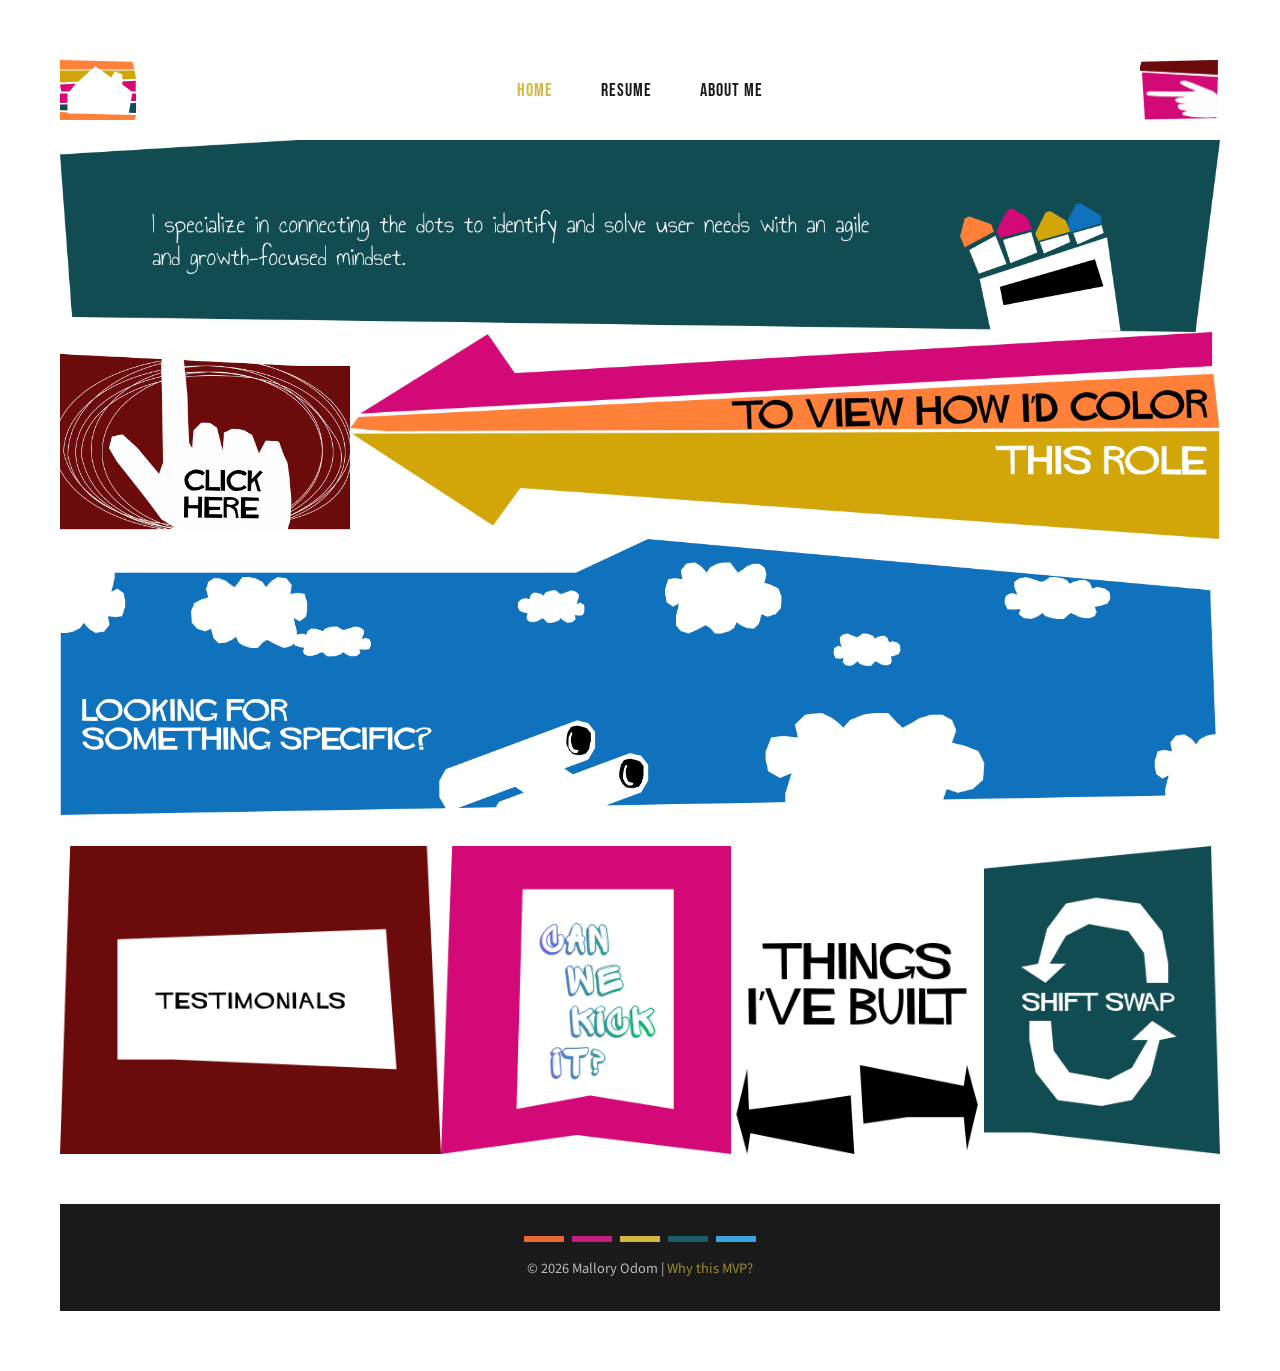
==== index.html @ 210aa7a8 "Initial commit" ====
<!DOCTYPE html>
<html lang="en">
<head>
    <meta charset="UTF-8">
    <meta name="viewport" content="width=device-width, initial-scale=1.0">
    <title>Mallory Odom | Product Manager</title>
    
    <!-- Fonts -->
    <link href="https://fonts.googleapis.com/css2?family=Bebas+Neue&family=Source+Sans+Pro:wght@400;600;700&display=swap" rel="stylesheet">
    
    <!-- Styles -->
    <link rel="stylesheet" href="styles.css">
</head>
<body>

    <!-- ROW 1: Home + Nav + Back -->
    <div class="row-1">
<a href="index.html" class="img-block no-hover clickable">
    <img src="images/row1-home.png" class="default" alt="Home">
</a>
<nav>
    <ul class="nav-links">
        <li><a href="index.html" class="active">HOME</a></li>
        <li><a href="pages/resume.html">RESUME</a></li>
        <li><a href="pages/aboutme.html">ABOUT ME</a></li>
    </ul>
</nav>
<a href="row1-back.png" class="img-block no-hover clickable">
    <img src="images/row1-back.png" class="default" alt="Back">
</a>
    </div>

<!-- ROW 2: Single image with hover -->
<div class="row-2">
    <a href="https://modom1123.github.io/portfolio/pages/resume.html" class="img-block">
        <img src="images/row2.png" class="default" alt="I specialize in connecting the dots">
        <img src="images/row2-hover.png" class="hover" alt="">
    </a>
</div>

<!-- ROW 3: Click Here (2 blocks with hover) -->
<div class="row-3">
<a href="pages/skylight.html" class="img-block clickable">
    <img src="images/row3-clickhere.png" class="default" alt="Click Here">
    <img src="images/row3-clickhere-hover.png" class="hover" alt="Click Here">
</a>
    <div class="img-block clickable">
        <img src="images/row3-arrow.png" class="default" alt="To view my attempt at some color">
        <img src="images/row3-arrow-hover.png" class="hover" alt="Arrow">
    </div>
</div>
    <!-- ROW 4: Sky (with hover) -->
    <div class="row-4">
        <div class="img-block" style="height:100%">
            <img src="images/row4-sky.png" class="default" alt="Looking for something specific?">
            <img src="images/row4-sky-hover.png" class="hover" alt="Sky Hover">
        </div>
    </div>

    <!-- ROW 5: Category Cards (all with no hover) -->
<div class="row-5" id="categories">
    <a href="pages/testimonials.html" class="img-block no-hover clickable">
        <img src="images/row5-testimonials.png" class="default" alt="Testimonials">
    </a>
<a href="pages/canwekickit.html" class="img-block no-hover clickable">
  <img src="images/row5-can-we-kick-it.png" class="default" alt="Can We Kick It">
</a>
    <a href="pages/things-ive-built.html" class="img-block clickable">
        <img src="images/row5-built.png" class="default" alt="Things I've Built">
        <img src="images/row5-built-hover.png" class="hover" alt="Things I've Built">
    </a>
    <a href="pages/shift-swap.html" class="img-block no-hover clickable">
        <img src="images/row5-swap.png" class="default" alt="Shift Swap">
    </a>
</div>

    <!-- ROW 6: Blank -->
    <div class="row-6"></div>

<!-- FOOTER -->
<footer>
    <div class="footer-stripes">
        <div class="stripe s1"></div>
        <div class="stripe s2"></div>
        <div class="stripe s3"></div>
        <div class="stripe s4"></div>
        <div class="stripe s5"></div>
    </div>
    <p>© 2026 Mallory Odom | <a href="pages/whythismvp.html">Why this MVP?</a></p>
</footer>

    <!-- Scripts -->
    <script src="app.js"></script>
</body>
</html>
---- styles.css ----
/* ============================================
   RESET & BASE
   ============================================ */
* {
    margin: 0;
    padding: 0;
    box-sizing: border-box;
}

body {
    font-family: 'Source Sans Pro', sans-serif;
    background: #FFFFFF;
    padding: 60px;
}

/* ============================================
   ROW 1: Home + Nav + Back
   ============================================ */
.row-1 {
    display: grid;
    grid-template-columns: 80px 1fr 80px;
    height: 60px;
    background: transparent;
    overflow: visible;
    margin-bottom: 20px;
    position: relative;
    z-index: 100;
}

.row-1 > .img-block {
    width: 80px;
    height: 60px;
    overflow: visible;
    position: static;
}

.row-1 > .img-block .default {
    width: 100%;
    height: 100%;
    object-fit: cover;
}

.row-1 > .img-block:first-child .hover {
    position: absolute;
    top: 0;
    left: 0;
    width: 100%;
    height: 100%;
    object-fit: cover;
    pointer-events: none;
    z-index: 1;
}

.row-1 > .img-block:last-child {
    overflow: hidden;
    position: relative;
}

/* ============================================
   NAVIGATION
   ============================================ */
nav {
    display: flex;
    align-items: center;
    justify-content: center;
}

.nav-links {
    display: flex;
    gap: 2rem;
    list-style: none;
    margin: 0;
    padding: 0;
}

.nav-links > li {
    position: relative;
}

.nav-links > li > a {
    font-family: 'Bebas Neue', sans-serif;
    font-size: 1.1rem;
    color: #1A1A1A;
    text-decoration: none;
    letter-spacing: 1px;
    padding: 0.5rem;
    display: block;
    transition: color 0.3s;
}

.nav-links > li > a:hover {
    color: #D4B83D;
}

.nav-links > li > a.active {
    color: #D4B83D;
}

/* ============================================
   DROPDOWN MENU
   ============================================ */
.dropdown {
    position: relative;
}

.dropdown-menu {
    display: none;
    position: absolute;
    top: 100%;
    left: 50%;
    transform: translateX(-50%);
    background-color: #FFFFFF;
    list-style: none;
    margin: 0;
    padding: 0;
    min-width: 160px;
    z-index: 1000;
    border-top: 3px solid #D4B83D;
    box-shadow: 0 4px 12px rgba(0, 0, 0, 0.15);
}

.dropdown-menu li {
    margin: 0;
    padding: 0;
    list-style: none;
}

.dropdown-menu li a {
    display: block;
    padding: 12px 20px;
    font-family: 'Bebas Neue', sans-serif;
    font-size: 1rem;
    color: #1A1A1A;
    text-decoration: none;
    text-align: center;
    white-space: nowrap;
    background-color: #FFFFFF;
}

.dropdown-menu li a:hover {
    background-color: #F5F0E8;
    color: #D4B83D;
}

.dropdown:hover .dropdown-menu {
    display: block;
}

/* ============================================
   ROW 2: Tagline + Crayons
   ============================================ */
.row-2 {
    line-height: 0;
}

.row-2 .img-block {
    width: 100%;
}

.row-2 .img-block img {
    width: 100%;
    height: auto;
    display: block;
}

/* ============================================
   ROW 3: Click Here
   ============================================ */
.row-3 {
    display: grid;
    grid-template-columns: 1fr 3fr;
}

.row-3 .img-block img {
    width: 100%;
    height: 100%;
    object-fit: cover;
}

/* ============================================
   ROW 4: Sky
   ============================================ */
.row-4 {
    line-height: 0;
}

.row-4 .img-block {
    width: 100%;
    height: auto;
}

.row-4 .img-block img {
    width: 100%;
    height: auto;
    display: block;
}

.row-4 .img-block .hover {
    position: absolute;
    top: 0;
    left: 0;
    width: 100%;
    height: 100%;
    opacity: 0;
    transition: opacity 0.3s;
}

/* ============================================
   ROW 5: Category Cards
   ============================================ */
.row-5 {
    display: grid;
    grid-template-columns: 420fr 320fr 280fr 260fr;
    gap: 0;
}

.row-5 .img-block {
    min-width: 0;
}

.row-5 .img-block img {
    width: 100%;
    height: auto;
    display: block;
}

.row-5 .img-block .hover {
    position: absolute;
    top: 0;
    left: 0;
    width: 100%;
    height: 100%;
    opacity: 0;
    transition: opacity 0.3s;
}

/* ============================================
   ROW 6: Blank Spacer
   ============================================ */
.row-6 {
    height: 50px;
    background: #FFFFFF;
}

/* ============================================
   ABOUT ME PAGE - FULL BANNERS + CARD GRID
   ============================================ */
.about-banner {
    line-height: 0;
    width: 100%;
}

.about-banner img {
    width: 100%;
    height: auto;
    display: block;
}

.about-strengths-row {
    display: grid;
    grid-template-columns: 908.54fr 555fr;
}

.about-strengths-row > * {
    min-width: 0;
}

.about-strengths-row img {
    width: 100%;
    height: auto;
    display: block;
}

.about-cards {
    display: grid;
    grid-template-columns: 484fr 599fr 389fr;
}

.about-cards > * {
    min-width: 0;
}

.about-cards img,
.about-cards .img-block {
    width: 100%;
    height: auto;
    display: block;
}

/* ============================================
   IMAGE BLOCKS
   ============================================ */
.img-block {
    position: relative;
    overflow: hidden;
    display: block;
    line-height: 0;
}

.img-block img {
    width: 100%;
    height: auto;
    display: block;
}

.img-block .hover {
    position: absolute;
    top: 0;
    left: 0;
    width: 100%;
    height: 100%;
    opacity: 0;
    transition: opacity 0.3s;
}

.img-block:hover .default {
    opacity: 0;
}

.img-block:hover .hover {
    opacity: 1;
}

.clickable {
    cursor: pointer;
}

/* ============================================
   FULL PAGE IMAGE (for subpages)
   ============================================ */
.page-image {
    width: 100%;
}

.page-image img {
    width: 100%;
    display: block;
}

/* ============================================
   FOOTER
   ============================================ */
footer {
    background: #1A1A1A;
    padding: 2rem;
    text-align: center;
}

.footer-stripes {
    display: flex;
    justify-content: center;
    gap: 8px;
    margin-bottom: 1rem;
}

.stripe {
    width: 40px;
    height: 6px;
}

.s1 { background: #E86A33; }
.s2 { background: #C41E7F; }
.s3 { background: #D4B83D; }
.s4 { background: #1A5E63; }
.s5 { background: #3BA4DC; }

footer p {
    color: white;
    opacity: 0.7;
    font-size: 0.9rem;
}

footer a {
    color: #D4B83D;
    text-decoration: none;
}

footer a:hover {
    text-decoration: underline;
}

/* ============================================
   RESUME PAGE
   ============================================ */
.resume-page {
    position: relative;
    width: 100%;
    padding: 40px 0;
    background-image: url('images/resume-background.png');
    background-size: 100% 100%;
    background-position: top center;
    background-repeat: no-repeat;
}

.resume-content {
    position: relative;
    z-index: 1;
    max-width: 800px;
    margin: 0 auto;
    padding: 40px;
    background: #FFFFFF;
    box-shadow: 0 4px 20px rgba(0, 0, 0, 0.15);
}

.resume-section {
    line-height: 0;
    display: block;
}

.resume-section img {
    width: 100%;
    height: auto;
    display: block;
}

.resume-link {
    position: relative;
    display: block;
    cursor: pointer;
    overflow: hidden;
}

.resume-link .default {
    width: 100%;
    height: auto;
    display: block;
    transition: opacity 0.3s ease;
}

.resume-link .hover {
    position: absolute;
    top: 0;
    left: 0;
    width: 100%;
    height: 100%;
    object-fit: cover;
    opacity: 0;
    transition: opacity 0.3s ease;
}

.resume-link:hover .default {
    opacity: 0;
}

.resume-link:hover .hover {
    opacity: 1;
}

/* ============================================
   RESUME GRID ROWS
   ============================================ */
.resume-grid-item {
    position: relative;
    display: block;
    overflow: hidden;
    line-height: 0;
}

.resume-grid-item img {
    width: 100%;
    height: 100%;
    object-fit: cover;
    display: block;
}

.resume-grid-item .hover {
    position: absolute;
    top: 0;
    left: 0;
    width: 100%;
    height: 100%;
    opacity: 0;
    transition: opacity 0.3s ease;
}

.resume-grid-item:hover .default {
    opacity: 0;
}

.resume-grid-item:hover .hover {
    opacity: 1;
}

/* ============================================
   CASE STUDY PAGES
   ============================================ */
.case-study-section {
    line-height: 0;
    width: 100%;
    max-width: 1100px;
    margin: 0 auto;
    padding: 0;
    box-sizing: border-box;
    position: relative;
    display: block;
    overflow: hidden;
}

.case-study-section > img.default {
    width: 100%;
    height: auto;
    display: block;
}

.case-study-section > img.hover {
    position: absolute;
    top: 0;
    left: 0;
    width: 100%;
    height: auto;
    opacity: 0;
    transition: opacity 0.3s ease;
}

.case-study-section:hover > img.default {
    opacity: 0;
}

.case-study-section:hover > img.hover {
    opacity: 1;
}

.case-study-section:last-of-type {
    padding-bottom: 60px;
}

/* ============================================
   PREVENT HORIZONTAL OVERFLOW
   ============================================ */
html, body {
    max-width: 100%;
    overflow-x: hidden;
}

/* ============================================
   TESTIMONIALS PAGE BACKGROUND
   ============================================ */
.testimonials-page {
    background-image: url('images/testimonials-background.png');
    background-size: 100% 100%;
    background-position: top center;
    background-repeat: no-repeat;
    width: 100%;
    padding-top: 60px;
}

/* ============================================
   TESTIMONIALS HEADER ROW
   ============================================ */
.testimonials-header {
    width: 100%;
    max-width: 1100px;
    margin: 0 auto 20px;
    line-height: 0;
}

.testimonials-header img {
    width: 100%;
    height: auto;
    display: block;
}
.no-hover:hover .default {
    opacity: 1;
}
.no-hover.resume-link:hover .default {
    opacity: 1;
}

/* ============================================
   WHY THIS MVP PAGE
   ============================================ */
.mvp-page {
    min-height: 100vh;
    background: #5c1620;
    display: flex;
    align-items: center;
    justify-content: center;
    padding: 60px 20px;
}

.mvp-back-link {
    position: fixed;
    top: 16px;
    left: 16px;
    font-size: 14px;
    color: #fff;
    background: rgba(0, 0, 0, 0.35);
    padding: 6px 14px;
    border-radius: 6px;
    text-decoration: none;
    z-index: 10;
}

.mvp-back-link:hover {
    background: rgba(0, 0, 0, 0.55);
}

.mvp-paper {
    position: relative;
    width: 100%;
    max-width: 620px;
    background: #fdfcf7;
    padding: 60px 40px 60px 70px;
    box-shadow: 0 18px 40px rgba(0, 0, 0, 0.35);
    transform: rotate(-0.6deg);
    background-image:
        repeating-linear-gradient(
            to bottom,
            transparent,
            transparent 38px,
            #cdd9ec 39px
        );
    background-position: 0 90px;
    animation: mvp-settle 0.6s ease-out;
}

.mvp-paper::before {
    content: "";
    position: absolute;
    top: 0;
    bottom: 0;
    left: 44px;
    width: 1px;
    background: #d98a8a;
}

@keyframes mvp-settle {
    from { opacity: 0; transform: rotate(-0.6deg) translateY(10px); }
    to   { opacity: 1; transform: rotate(-0.6deg) translateY(0); }
}

.mvp-ink {
    font-family: 'Caveat', cursive;
    font-size: 30px;
    line-height: 39px;
    color: #24356b;
    font-weight: 500;
}

.mvp-ink p {
    margin: 0;
}

.mvp-ink .emphasis {
    font-weight: 700;
    position: relative;
}

.mvp-ink .emphasis::after {
    content: "";
    position: absolute;
    left: -2px;
    right: -4px;
    bottom: 2px;
    height: 6px;
    border-bottom: 2px solid #24356b;
    border-radius: 50%;
    transform: rotate(-1deg);
}
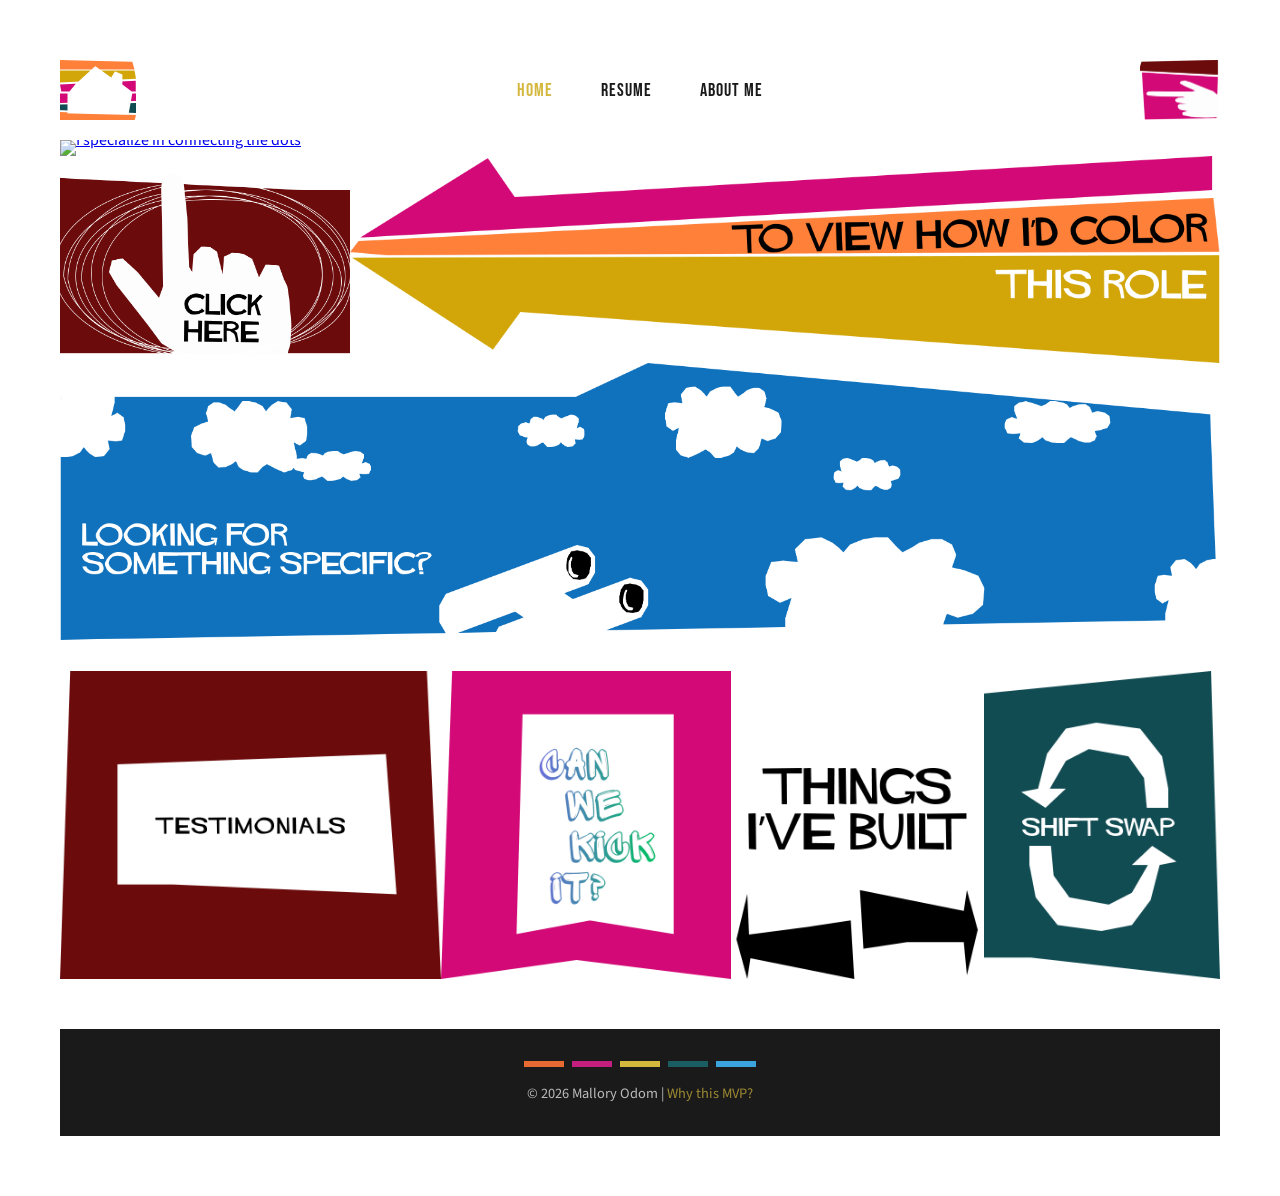
==== commit a85f5d0c: "Fix image file extensions in row 2" ====
--- a/index.html
+++ b/index.html
@@ -33,8 +33,8 @@
 <!-- ROW 2: Single image with hover -->
 <div class="row-2">
     <a href="https://modom1123.github.io/portfolio/pages/resume.html" class="img-block">
-        <img src="images/row2.png" class="default" alt="I specialize in connecting the dots">
-        <img src="images/row2-hover.png" class="hover" alt="">
+        <img src="images/row2.jog" class="default" alt="I specialize in connecting the dots">
+        <img src="images/row2-hover.jpg" class="hover" alt="">
     </a>
 </div>
 
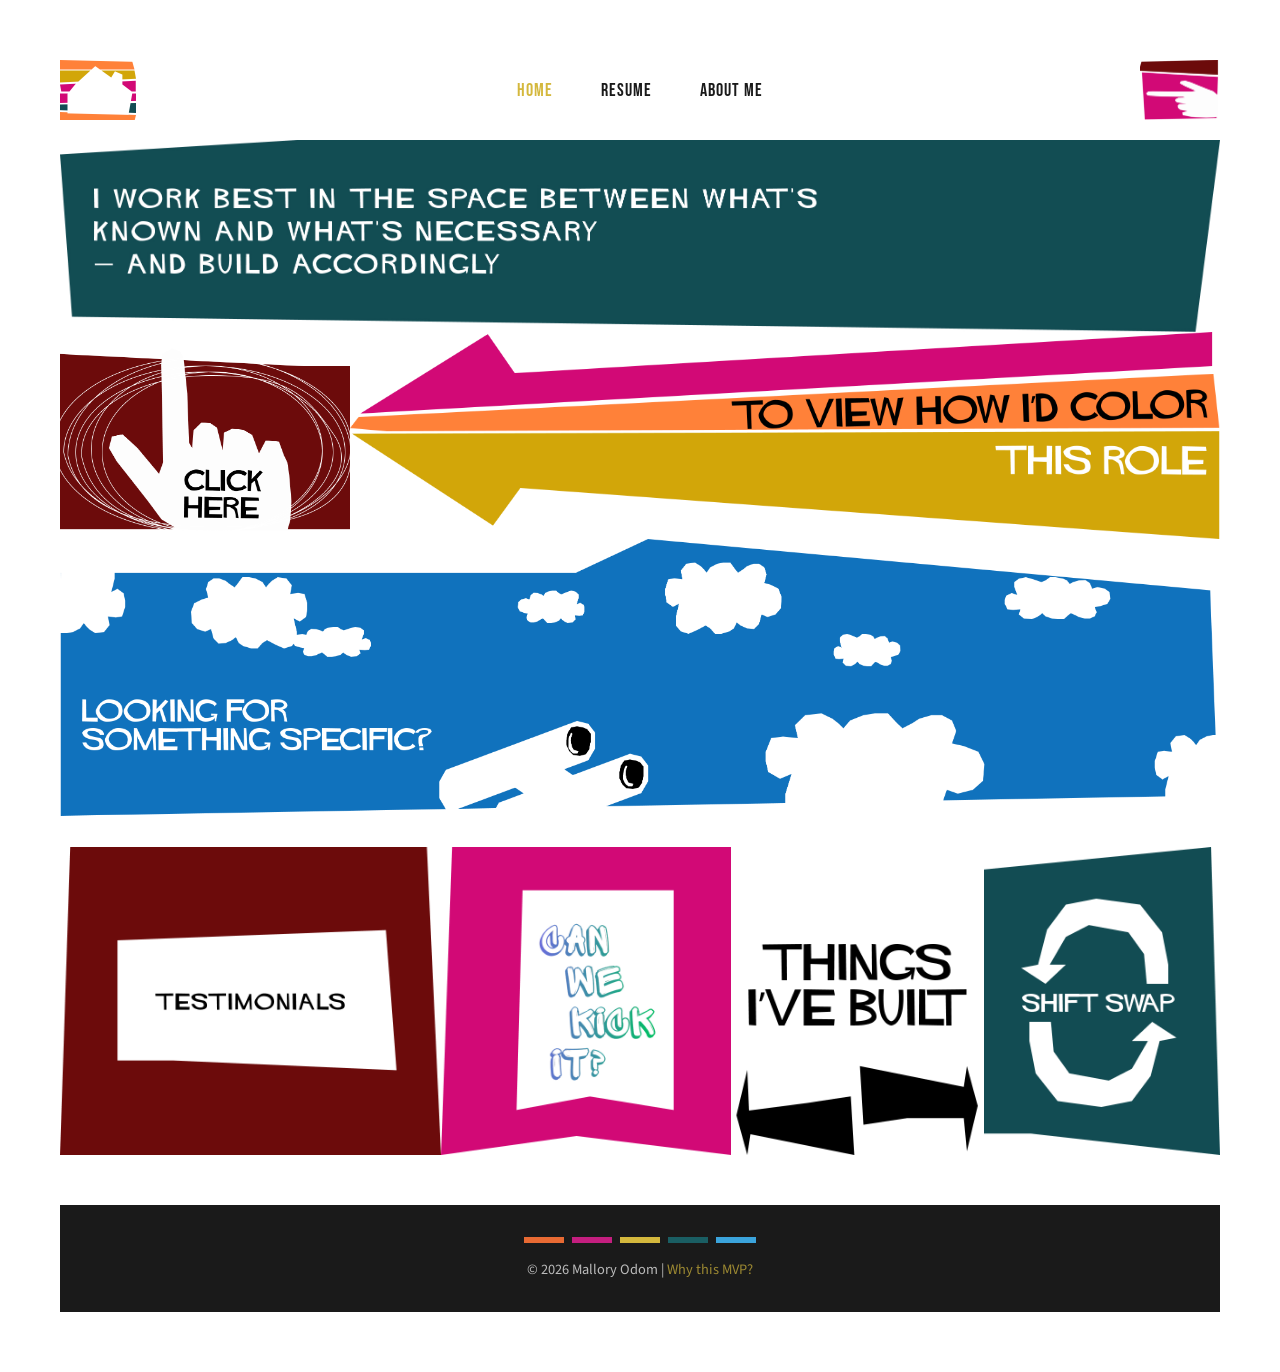
==== commit 04d710ce: "Fix image file extension from .jog to .jpg" ====
--- a/index.html
+++ b/index.html
@@ -33,7 +33,7 @@
 <!-- ROW 2: Single image with hover -->
 <div class="row-2">
     <a href="https://modom1123.github.io/portfolio/pages/resume.html" class="img-block">
-        <img src="images/row2.jog" class="default" alt="I specialize in connecting the dots">
+        <img src="images/row2.jpg" class="default" alt="I specialize in connecting the dots">
         <img src="images/row2-hover.jpg" class="hover" alt="">
     </a>
 </div>
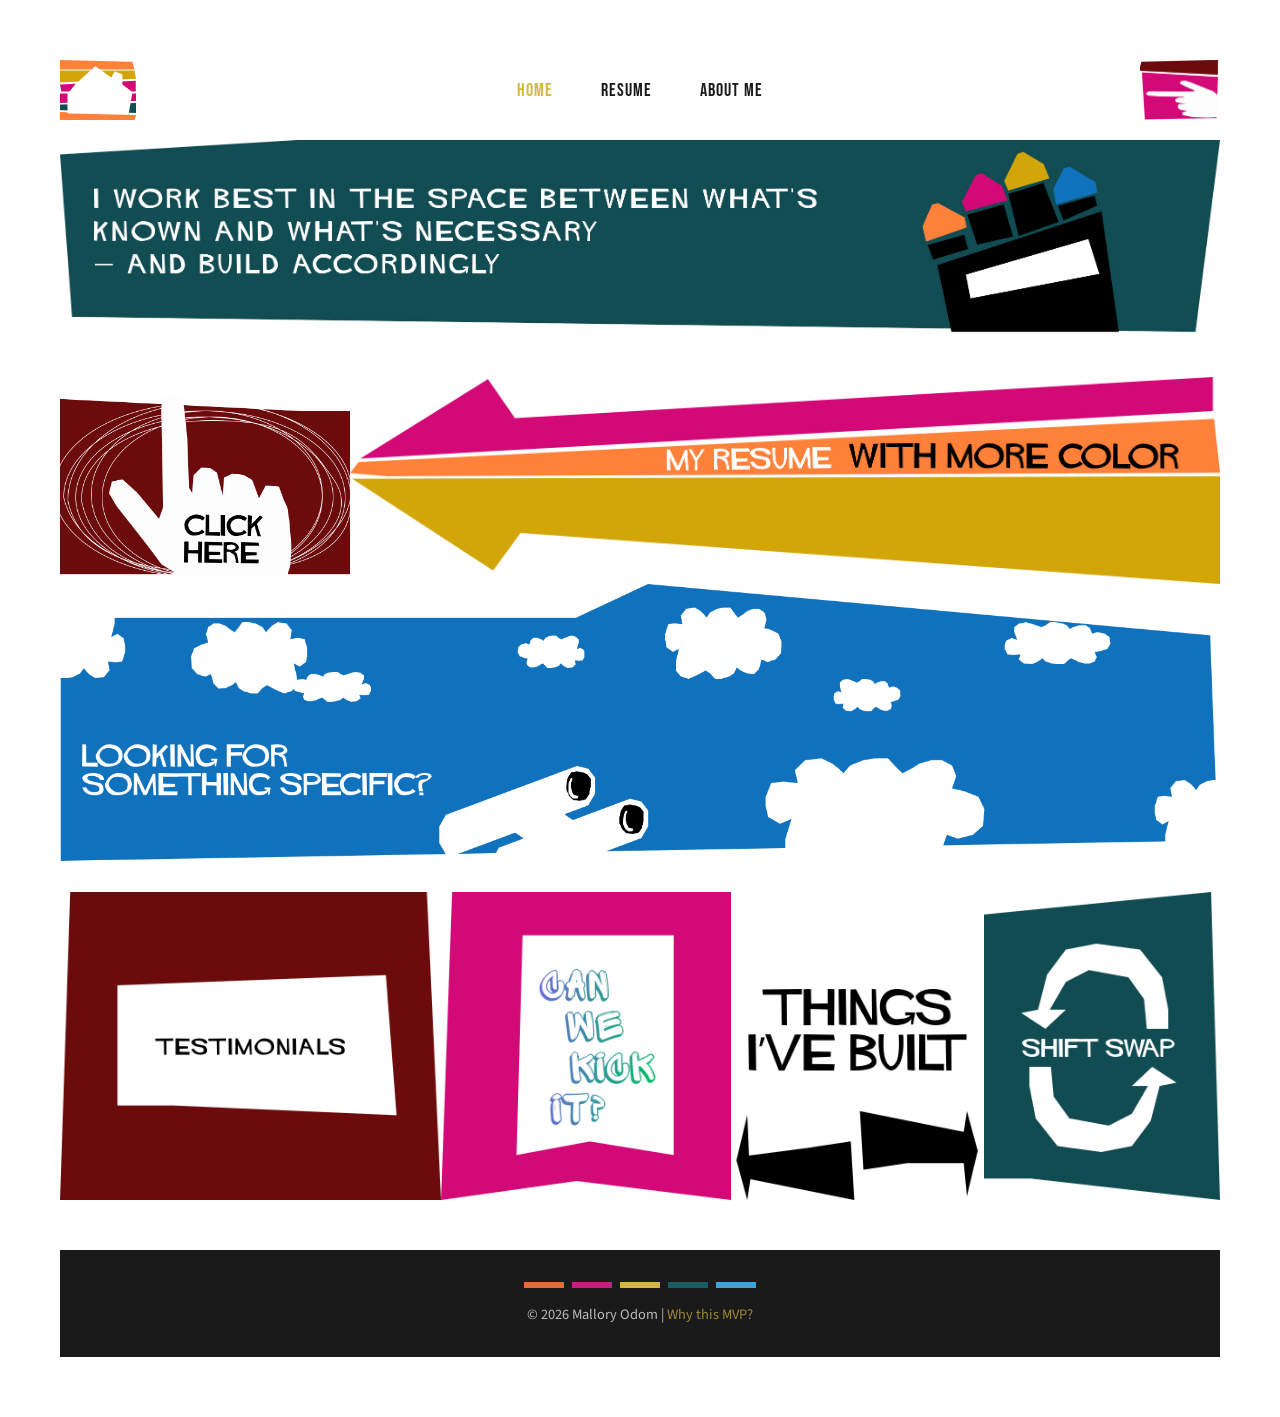
==== commit 3d564346: "Replace arrow images with JPG versions" ====
--- a/index.html
+++ b/index.html
@@ -45,8 +45,8 @@
     <img src="images/row3-clickhere-hover.png" class="hover" alt="Click Here">
 </a>
     <div class="img-block clickable">
-        <img src="images/row3-arrow.png" class="default" alt="To view my attempt at some color">
-        <img src="images/row3-arrow-hover.png" class="hover" alt="Arrow">
+        <img src="images/row3-arrow.jpg" class="default" alt="To view my attempt at some color">
+        <img src="images/row3-arrow-hover.jpg" class="hover" alt="Arrow">
     </div>
 </div>
     <!-- ROW 4: Sky (with hover) -->
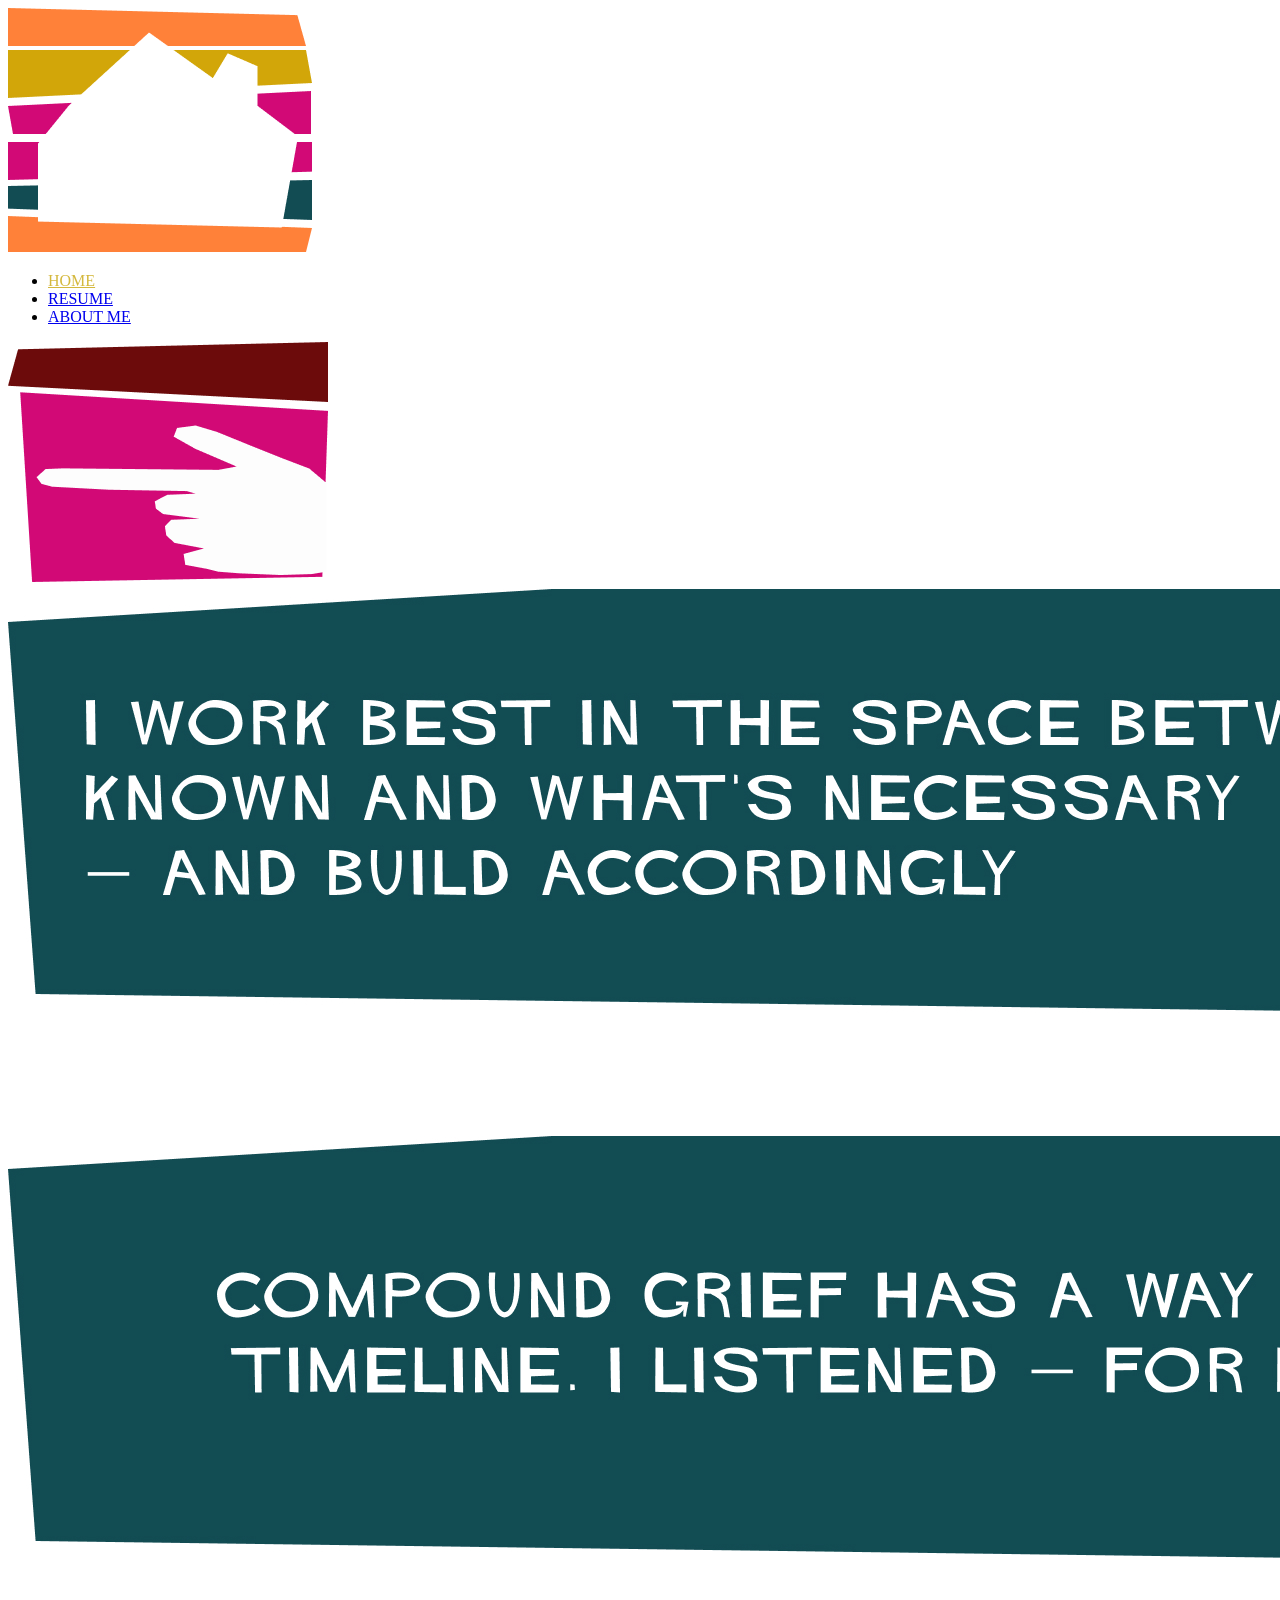
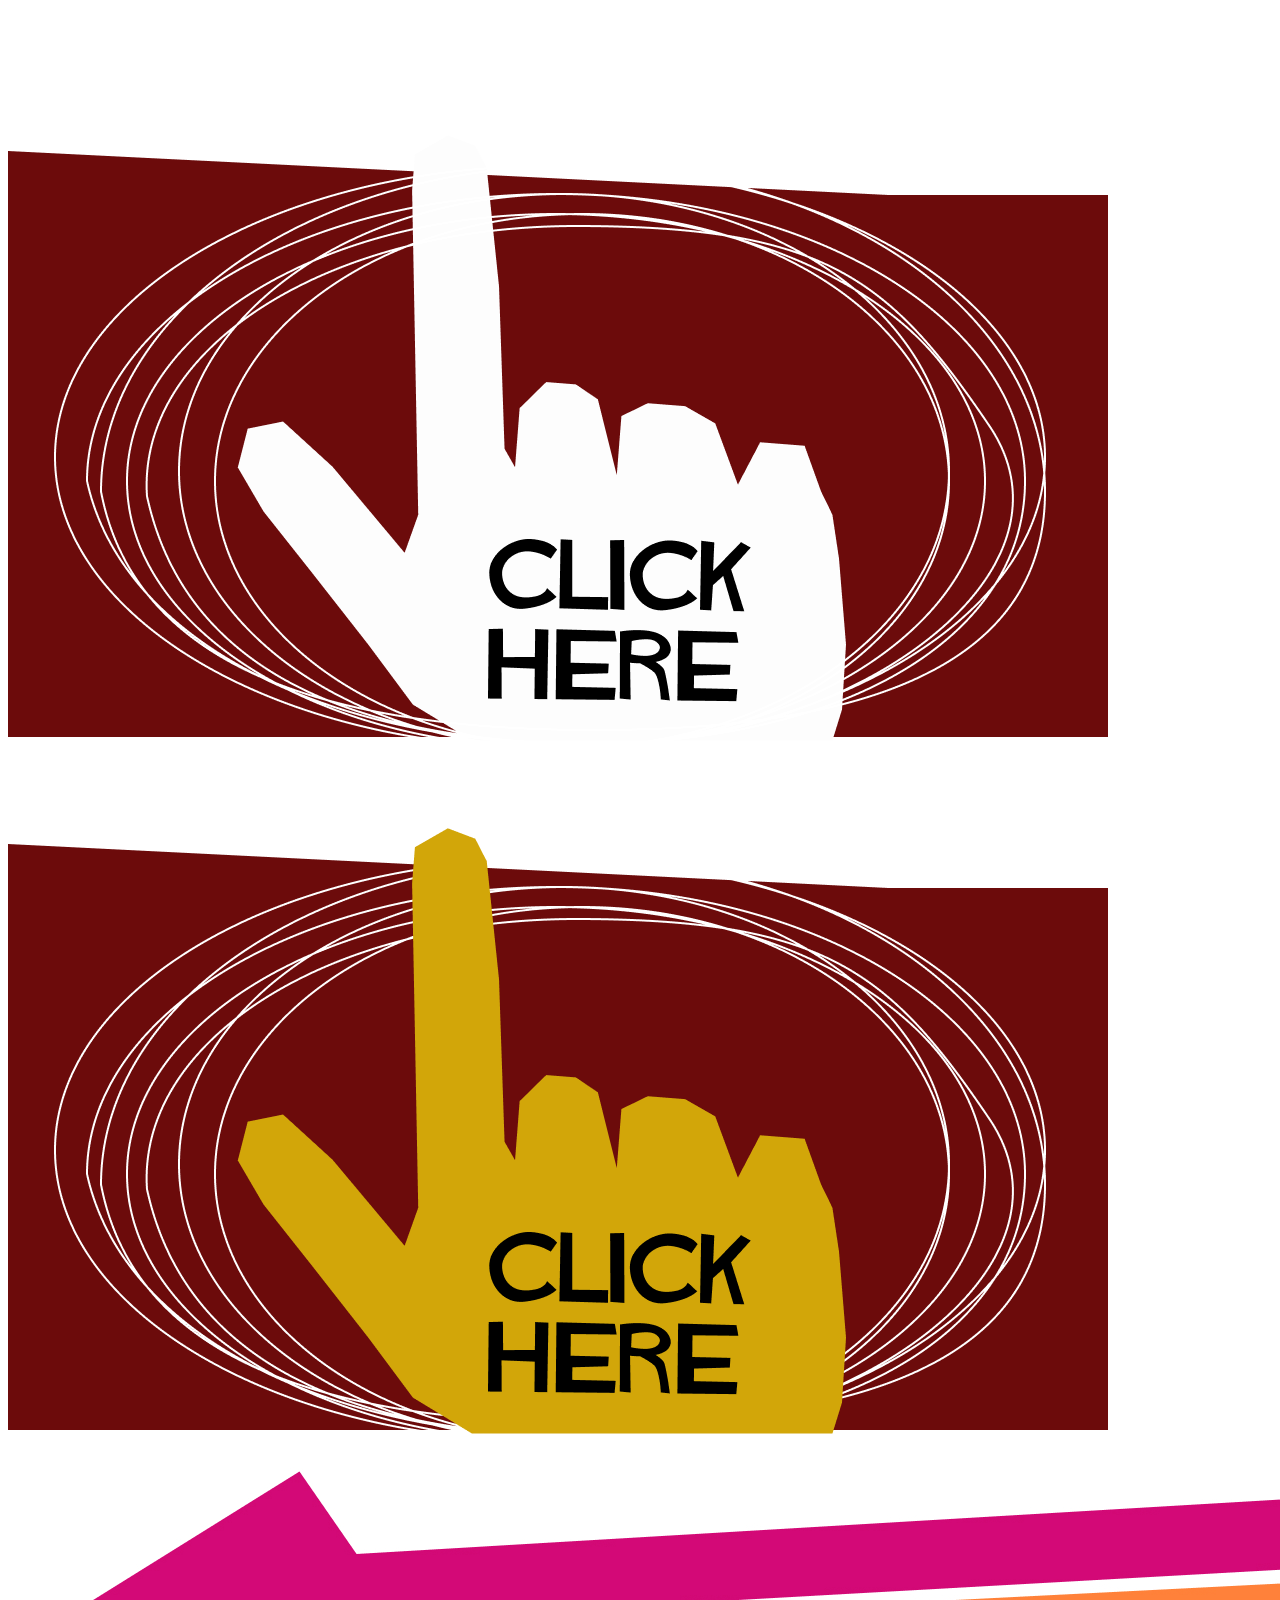
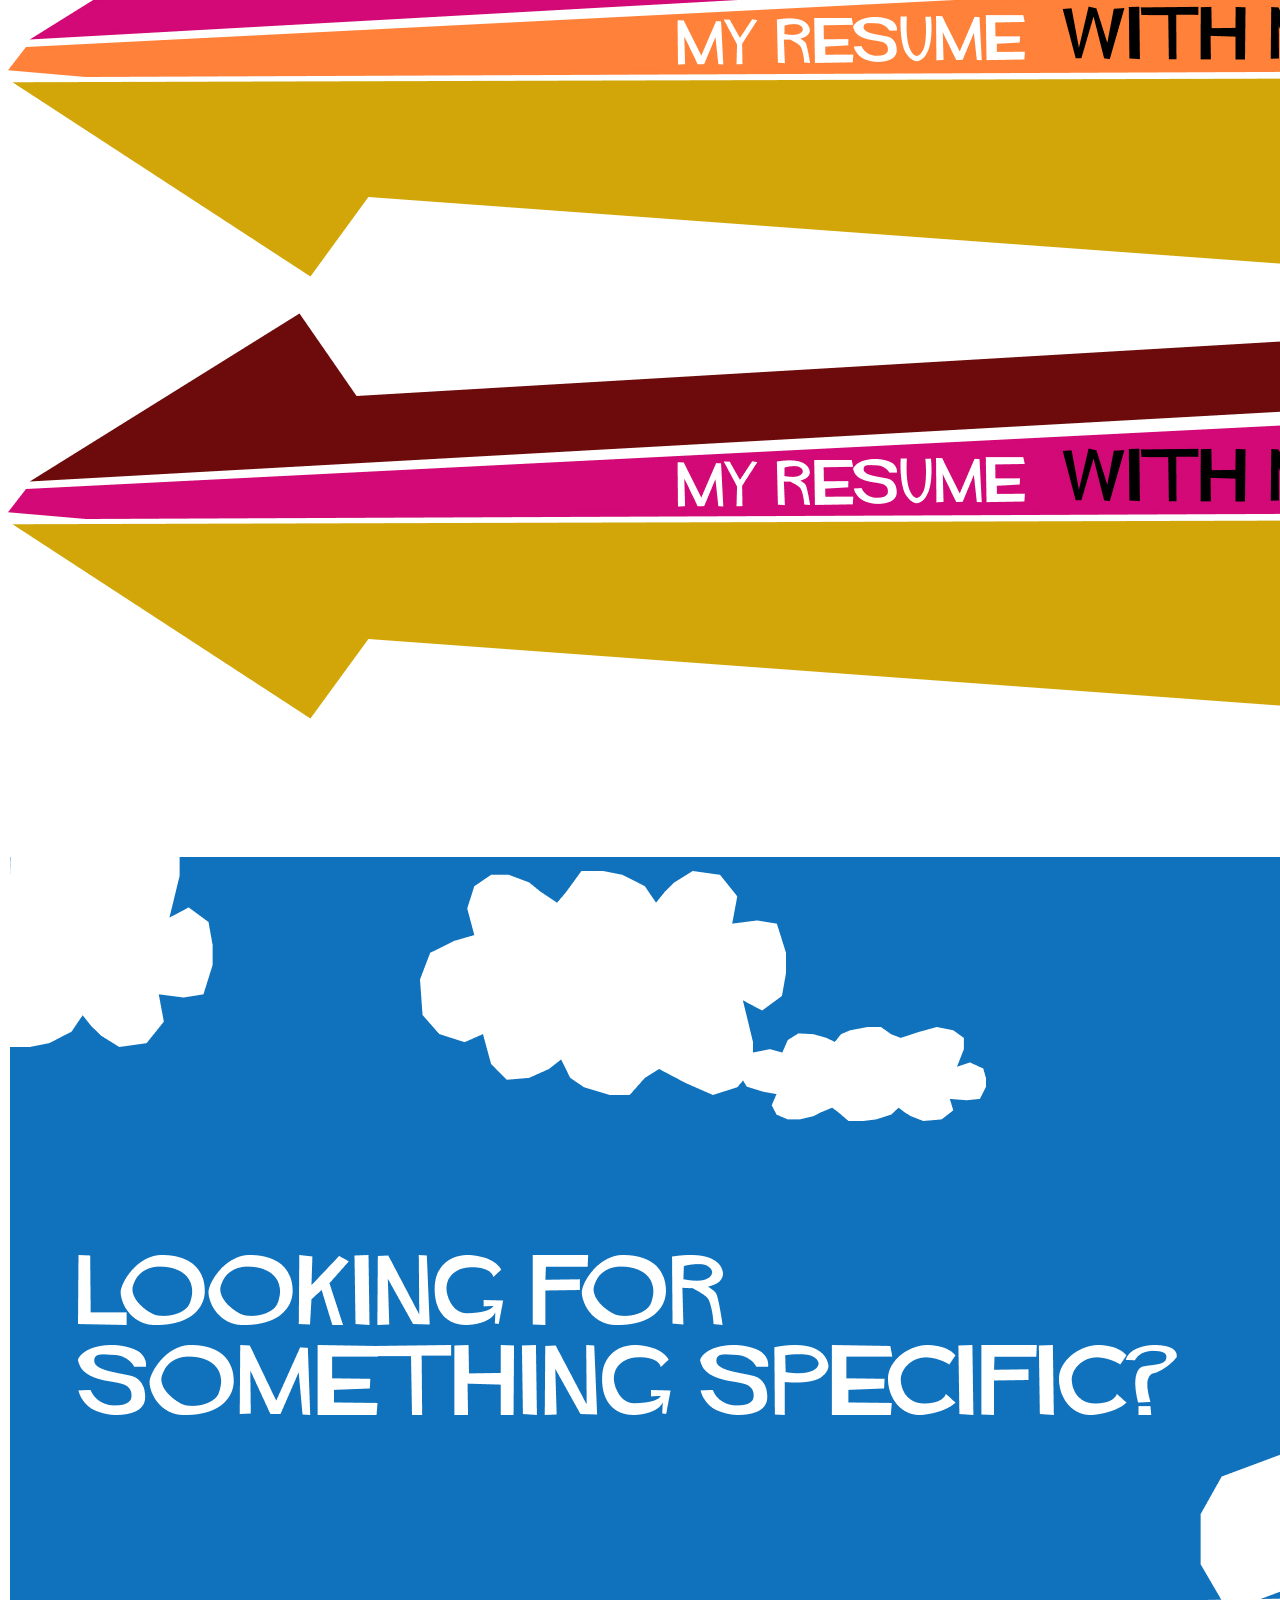
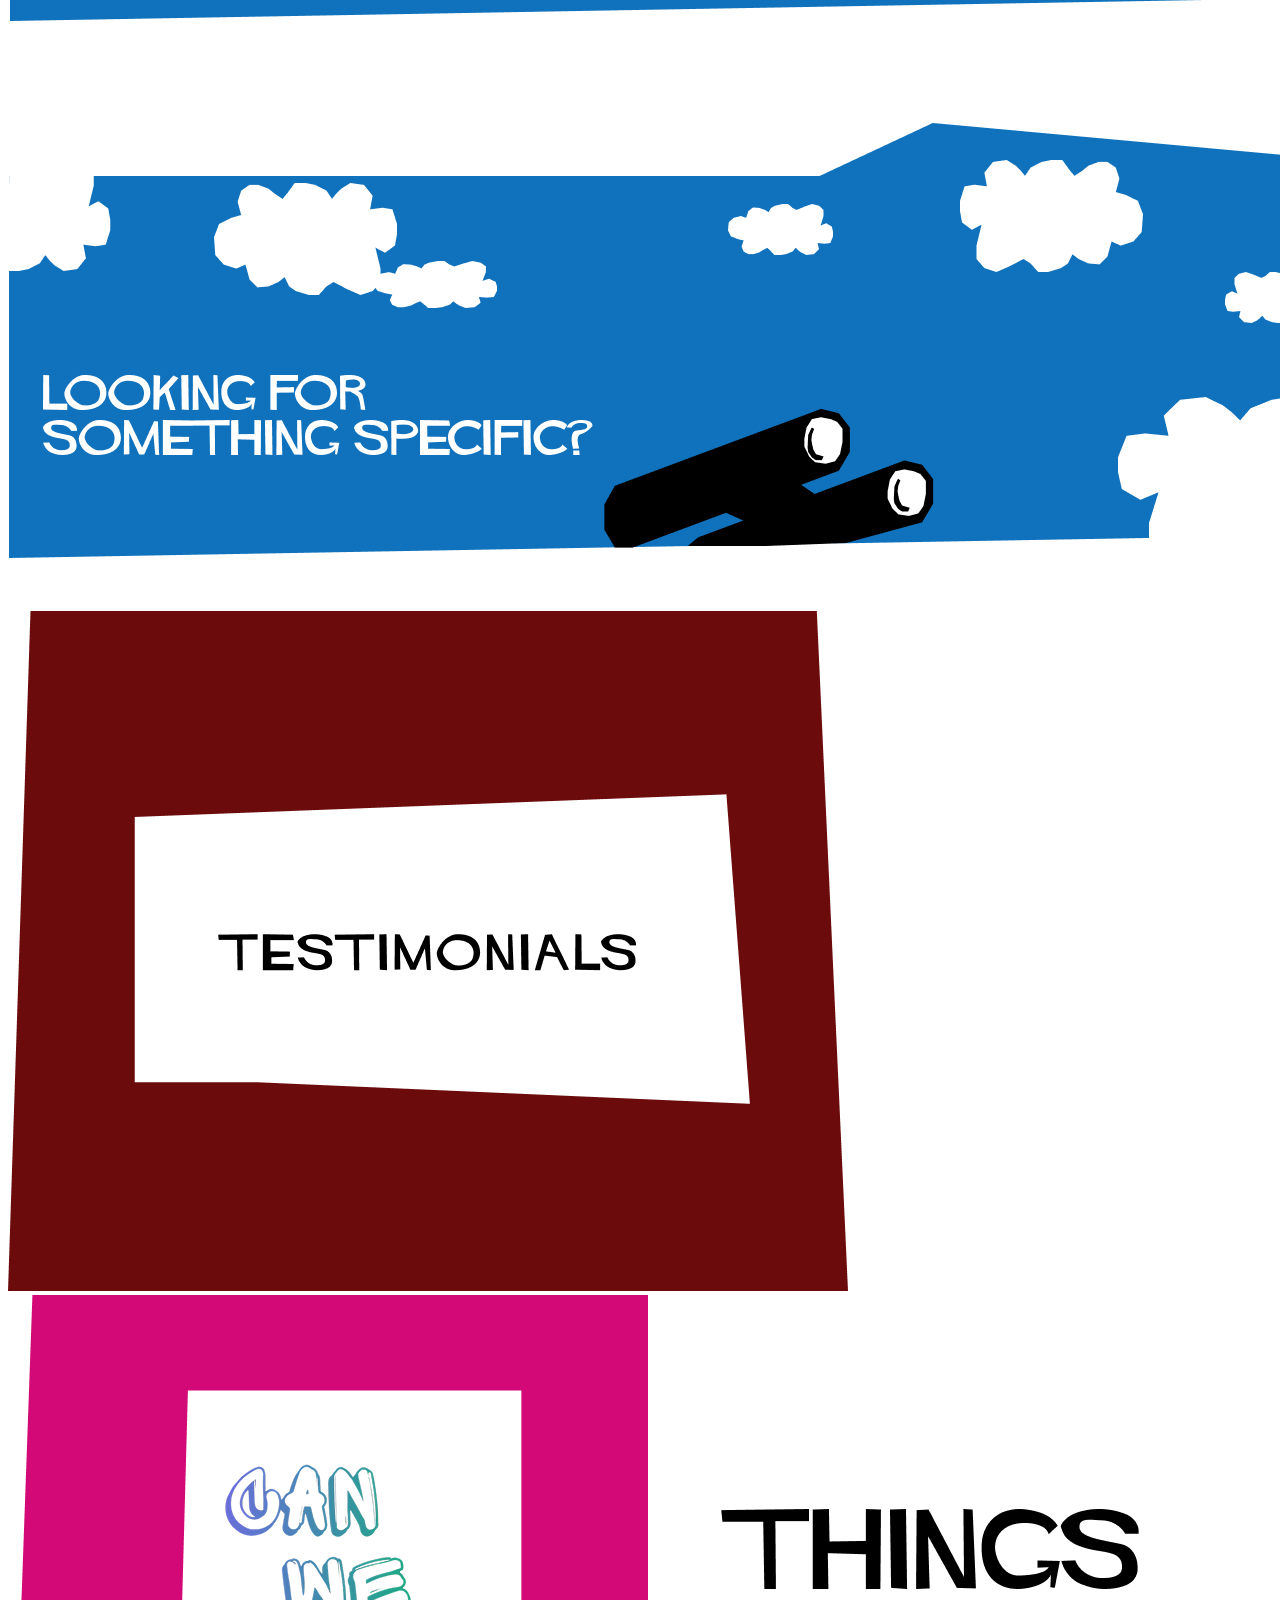
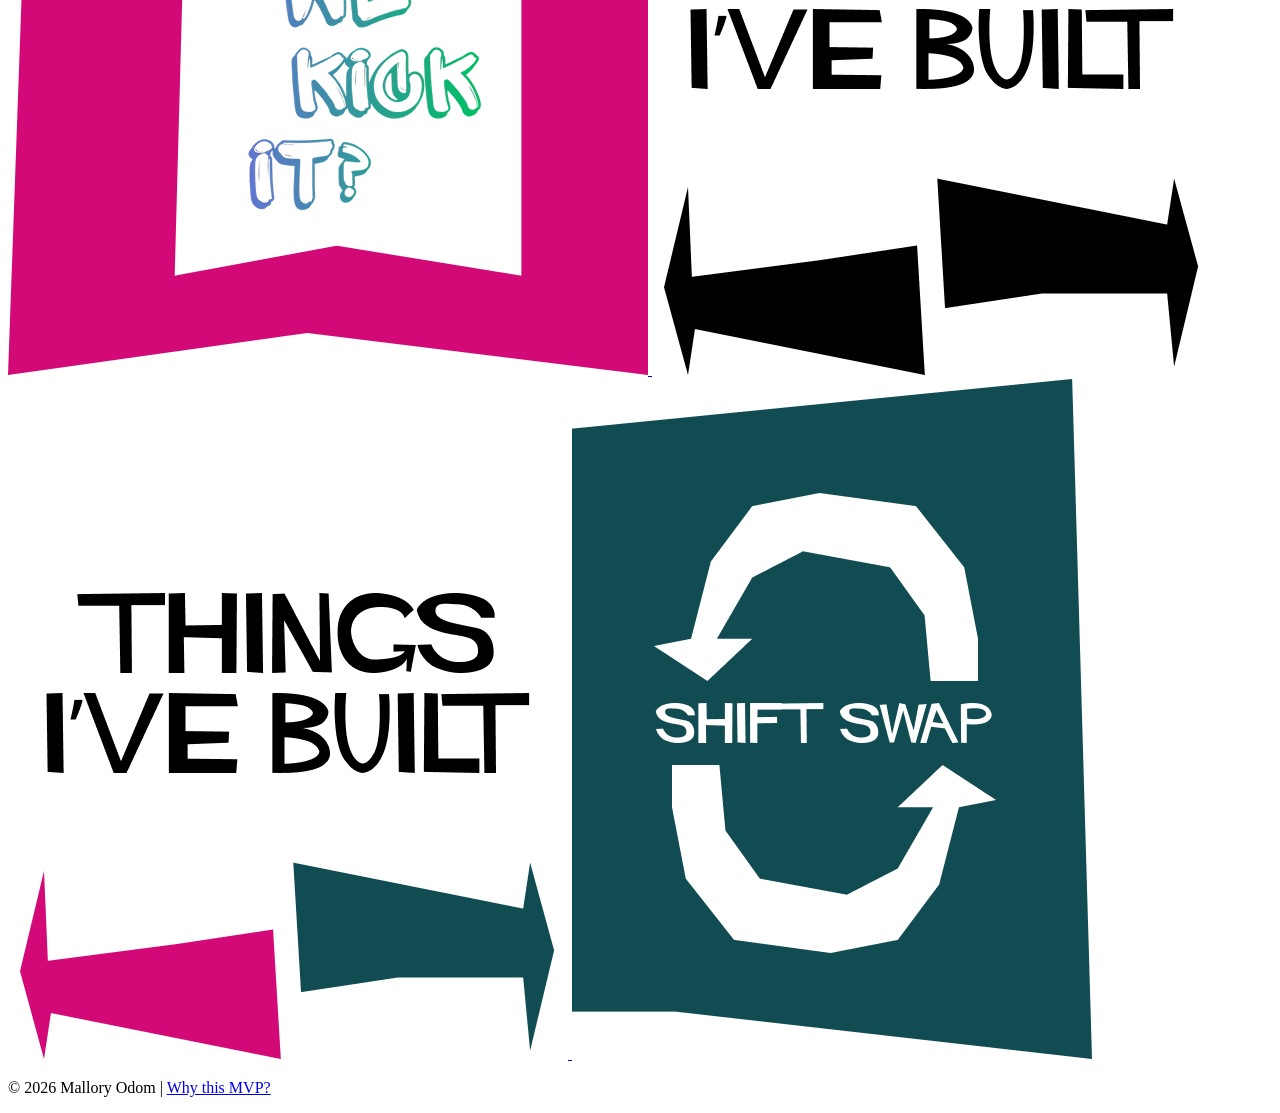
==== commit 01d6508d: "Refactor index.html structure and remove comments" ====
--- a/index.html
+++ b/index.html
@@ -4,51 +4,48 @@
     <meta charset="UTF-8">
     <meta name="viewport" content="width=device-width, initial-scale=1.0">
     <title>Mallory Odom | Product Manager</title>
-    
-    <!-- Fonts -->
     <link href="https://fonts.googleapis.com/css2?family=Bebas+Neue&family=Source+Sans+Pro:wght@400;600;700&display=swap" rel="stylesheet">
-    
-    <!-- Styles -->
     <link rel="stylesheet" href="styles.css">
 </head>
 <body>
 
     <!-- ROW 1: Home + Nav + Back -->
     <div class="row-1">
-<a href="index.html" class="img-block no-hover clickable">
-    <img src="images/row1-home.png" class="default" alt="Home">
-</a>
-<nav>
-    <ul class="nav-links">
-        <li><a href="index.html" class="active">HOME</a></li>
-        <li><a href="pages/resume.html">RESUME</a></li>
-        <li><a href="pages/aboutme.html">ABOUT ME</a></li>
-    </ul>
-</nav>
-<a href="row1-back.png" class="img-block no-hover clickable">
-    <img src="images/row1-back.png" class="default" alt="Back">
-</a>
+        <a href="index.html" class="img-block no-hover clickable">
+            <img src="images/row1-home.png" class="default" alt="Home">
+        </a>
+        <nav>
+            <ul class="nav-links">
+                <li><a href="index.html" class="active">HOME</a></li>
+                <li><a href="pages/resume.html">RESUME</a></li>
+                <li><a href="pages/aboutme.html">ABOUT ME</a></li>
+            </ul>
+        </nav>
+        <a href="javascript:history.back()" class="img-block no-hover clickable">
+            <img src="images/row1-back.png" class="default" alt="Back">
+        </a>
     </div>
 
-<!-- ROW 2: Single image with hover -->
-<div class="row-2">
-    <a href="https://modom1123.github.io/portfolio/pages/resume.html" class="img-block">
-        <img src="images/row2.jpg" class="default" alt="I specialize in connecting the dots">
-        <img src="images/row2-hover.jpg" class="hover" alt="">
-    </a>
-</div>
+    <!-- ROW 2: Single image with hover -->
+    <div class="row-2">
+        <a href="https://modom1123.github.io/portfolio/pages/resume.html" class="img-block">
+            <img src="images/row2.jpg" class="default" alt="I specialize in connecting the dots">
+            <img src="images/row2-hover.jpg" class="hover" alt="">
+        </a>
+    </div>
 
-<!-- ROW 3: Click Here (2 blocks with hover) -->
-<div class="row-3">
-<a href="pages/skylight.html" class="img-block clickable">
-    <img src="images/row3-clickhere.png" class="default" alt="Click Here">
-    <img src="images/row3-clickhere-hover.png" class="hover" alt="Click Here">
-</a>
-    <div class="img-block clickable">
-        <img src="images/row3-arrow.jpg" class="default" alt="To view my attempt at some color">
-        <img src="images/row3-arrow-hover.jpg" class="hover" alt="Arrow">
+    <!-- ROW 3: Click Here (2 blocks with hover) -->
+    <div class="row-3">
+        <a href="pages/resume.html" class="img-block clickable">
+            <img src="images/row3-clickhere.png" class="default" alt="Click Here">
+            <img src="images/row3-clickhere-hover.png" class="hover" alt="Click Here">
+        </a>
+        <div class="img-block clickable">
+            <img src="images/row3-arrow.jpg" class="default" alt="To view my attempt at some color">
+            <img src="images/row3-arrow-hover.jpg" class="hover" alt="Arrow">
+        </div>
     </div>
-</div>
+
     <!-- ROW 4: Sky (with hover) -->
     <div class="row-4">
         <div class="img-block" style="height:100%">
@@ -57,39 +54,38 @@
         </div>
     </div>
 
-    <!-- ROW 5: Category Cards (all with no hover) -->
-<div class="row-5" id="categories">
-    <a href="pages/testimonials.html" class="img-block no-hover clickable">
-        <img src="images/row5-testimonials.png" class="default" alt="Testimonials">
-    </a>
-<a href="pages/canwekickit.html" class="img-block no-hover clickable">
-  <img src="images/row5-can-we-kick-it.png" class="default" alt="Can We Kick It">
-</a>
-    <a href="pages/things-ive-built.html" class="img-block clickable">
-        <img src="images/row5-built.png" class="default" alt="Things I've Built">
-        <img src="images/row5-built-hover.png" class="hover" alt="Things I've Built">
-    </a>
-    <a href="pages/shift-swap.html" class="img-block no-hover clickable">
-        <img src="images/row5-swap.png" class="default" alt="Shift Swap">
-    </a>
-</div>
+    <!-- ROW 5: Category Cards -->
+    <div class="row-5" id="categories">
+        <a href="pages/testimonials.html" class="img-block no-hover clickable">
+            <img src="images/row5-testimonials.png" class="default" alt="Testimonials">
+        </a>
+        <a href="pages/canwekickit.html" class="img-block no-hover clickable">
+            <img src="images/row5-can-we-kick-it.png" class="default" alt="Can We Kick It">
+        </a>
+        <a href="pages/things-ive-built.html" class="img-block clickable">
+            <img src="images/row5-built.png" class="default" alt="Things I've Built">
+            <img src="images/row5-built-hover.png" class="hover" alt="Things I've Built">
+        </a>
+        <a href="pages/shift-swap.html" class="img-block no-hover clickable">
+            <img src="images/row5-swap.png" class="default" alt="Shift Swap">
+        </a>
+    </div>
 
     <!-- ROW 6: Blank -->
     <div class="row-6"></div>
 
-<!-- FOOTER -->
-<footer>
-    <div class="footer-stripes">
-        <div class="stripe s1"></div>
-        <div class="stripe s2"></div>
-        <div class="stripe s3"></div>
-        <div class="stripe s4"></div>
-        <div class="stripe s5"></div>
-    </div>
-    <p>© 2026 Mallory Odom | <a href="pages/whythismvp.html">Why this MVP?</a></p>
-</footer>
+    <!-- FOOTER -->
+    <footer>
+        <div class="footer-stripes">
+            <div class="stripe s1"></div>
+            <div class="stripe s2"></div>
+            <div class="stripe s3"></div>
+            <div class="stripe s4"></div>
+            <div class="stripe s5"></div>
+        </div>
+        <p>© 2026 Mallory Odom | <a href="pages/whythismvp.html">Why this MVP?</a></p>
+    </footer>
 
-    <!-- Scripts -->
     <script src="app.js"></script>
 </body>
 </html>
--- a/styles.css
+++ b/styles.css
@@ -1,659 +1,96 @@
-/* ============================================
-   RESET & BASE
-   ============================================ */
-* {
-    margin: 0;
-    padding: 0;
-    box-sizing: border-box;
-}
-
-body {
-    font-family: 'Source Sans Pro', sans-serif;
-    background: #FFFFFF;
-    padding: 60px;
-}
-
-/* ============================================
-   ROW 1: Home + Nav + Back
-   ============================================ */
-.row-1 {
-    display: grid;
-    grid-template-columns: 80px 1fr 80px;
-    height: 60px;
-    background: transparent;
-    overflow: visible;
-    margin-bottom: 20px;
-    position: relative;
-    z-index: 100;
-}
-
-.row-1 > .img-block {
-    width: 80px;
-    height: 60px;
-    overflow: visible;
-    position: static;
-}
-
-.row-1 > .img-block .default {
-    width: 100%;
-    height: 100%;
-    object-fit: cover;
-}
-
-.row-1 > .img-block:first-child .hover {
-    position: absolute;
-    top: 0;
-    left: 0;
-    width: 100%;
-    height: 100%;
-    object-fit: cover;
-    pointer-events: none;
-    z-index: 1;
-}
-
-.row-1 > .img-block:last-child {
-    overflow: hidden;
-    position: relative;
-}
-
-/* ============================================
-   NAVIGATION
-   ============================================ */
-nav {
-    display: flex;
-    align-items: center;
-    justify-content: center;
-}
-
-.nav-links {
-    display: flex;
-    gap: 2rem;
-    list-style: none;
-    margin: 0;
-    padding: 0;
-}
-
-.nav-links > li {
-    position: relative;
-}
-
-.nav-links > li > a {
-    font-family: 'Bebas Neue', sans-serif;
-    font-size: 1.1rem;
-    color: #1A1A1A;
-    text-decoration: none;
-    letter-spacing: 1px;
-    padding: 0.5rem;
-    display: block;
-    transition: color 0.3s;
-}
-
-.nav-links > li > a:hover {
-    color: #D4B83D;
-}
-
-.nav-links > li > a.active {
-    color: #D4B83D;
-}
-
-/* ============================================
-   DROPDOWN MENU
-   ============================================ */
-.dropdown {
-    position: relative;
-}
-
-.dropdown-menu {
-    display: none;
-    position: absolute;
-    top: 100%;
-    left: 50%;
-    transform: translateX(-50%);
-    background-color: #FFFFFF;
-    list-style: none;
-    margin: 0;
-    padding: 0;
-    min-width: 160px;
-    z-index: 1000;
-    border-top: 3px solid #D4B83D;
-    box-shadow: 0 4px 12px rgba(0, 0, 0, 0.15);
-}
-
-.dropdown-menu li {
-    margin: 0;
-    padding: 0;
-    list-style: none;
-}
-
-.dropdown-menu li a {
-    display: block;
-    padding: 12px 20px;
-    font-family: 'Bebas Neue', sans-serif;
-    font-size: 1rem;
-    color: #1A1A1A;
-    text-decoration: none;
-    text-align: center;
-    white-space: nowrap;
-    background-color: #FFFFFF;
-}
-
-.dropdown-menu li a:hover {
-    background-color: #F5F0E8;
-    color: #D4B83D;
-}
-
-.dropdown:hover .dropdown-menu {
-    display: block;
-}
-
-/* ============================================
-   ROW 2: Tagline + Crayons
-   ============================================ */
-.row-2 {
-    line-height: 0;
-}
-
-.row-2 .img-block {
-    width: 100%;
-}
-
-.row-2 .img-block img {
-    width: 100%;
-    height: auto;
-    display: block;
-}
-
-/* ============================================
-   ROW 3: Click Here
-   ============================================ */
-.row-3 {
-    display: grid;
-    grid-template-columns: 1fr 3fr;
-}
-
-.row-3 .img-block img {
-    width: 100%;
-    height: 100%;
-    object-fit: cover;
-}
-
-/* ============================================
-   ROW 4: Sky
-   ============================================ */
-.row-4 {
-    line-height: 0;
-}
-
-.row-4 .img-block {
-    width: 100%;
-    height: auto;
-}
-
-.row-4 .img-block img {
-    width: 100%;
-    height: auto;
-    display: block;
-}
-
-.row-4 .img-block .hover {
-    position: absolute;
-    top: 0;
-    left: 0;
-    width: 100%;
-    height: 100%;
-    opacity: 0;
-    transition: opacity 0.3s;
-}
-
-/* ============================================
-   ROW 5: Category Cards
-   ============================================ */
-.row-5 {
-    display: grid;
-    grid-template-columns: 420fr 320fr 280fr 260fr;
-    gap: 0;
-}
-
-.row-5 .img-block {
-    min-width: 0;
-}
-
-.row-5 .img-block img {
-    width: 100%;
-    height: auto;
-    display: block;
-}
-
-.row-5 .img-block .hover {
-    position: absolute;
-    top: 0;
-    left: 0;
-    width: 100%;
-    height: 100%;
-    opacity: 0;
-    transition: opacity 0.3s;
-}
-
-/* ============================================
-   ROW 6: Blank Spacer
-   ============================================ */
-.row-6 {
-    height: 50px;
-    background: #FFFFFF;
-}
-
-/* ============================================
-   ABOUT ME PAGE - FULL BANNERS + CARD GRID
-   ============================================ */
-.about-banner {
-    line-height: 0;
-    width: 100%;
-}
-
-.about-banner img {
-    width: 100%;
-    height: auto;
-    display: block;
-}
-
-.about-strengths-row {
-    display: grid;
-    grid-template-columns: 908.54fr 555fr;
-}
-
-.about-strengths-row > * {
-    min-width: 0;
-}
-
-.about-strengths-row img {
-    width: 100%;
-    height: auto;
-    display: block;
-}
-
-.about-cards {
-    display: grid;
-    grid-template-columns: 484fr 599fr 389fr;
-}
-
-.about-cards > * {
-    min-width: 0;
-}
-
-.about-cards img,
-.about-cards .img-block {
-    width: 100%;
-    height: auto;
-    display: block;
-}
-
-/* ============================================
-   IMAGE BLOCKS
-   ============================================ */
-.img-block {
-    position: relative;
-    overflow: hidden;
-    display: block;
-    line-height: 0;
-}
-
-.img-block img {
-    width: 100%;
-    height: auto;
-    display: block;
-}
-
-.img-block .hover {
-    position: absolute;
-    top: 0;
-    left: 0;
-    width: 100%;
-    height: 100%;
-    opacity: 0;
-    transition: opacity 0.3s;
-}
-
-.img-block:hover .default {
+/* Mobile tap preview for resume links */
+.resume-link.tapped .default {
     opacity: 0;
 }
-
-.img-block:hover .hover {
-    opacity: 1;
-}
-
-.clickable {
-    cursor: pointer;
-}
-
-/* ============================================
-   FULL PAGE IMAGE (for subpages)
-   ============================================ */
-.page-image {
-    width: 100%;
-}
-
-.page-image img {
-    width: 100%;
-    display: block;
-}
-
-/* ============================================
-   FOOTER
-   ============================================ */
-footer {
-    background: #1A1A1A;
-    padding: 2rem;
-    text-align: center;
-}
-
-.footer-stripes {
-    display: flex;
-    justify-content: center;
-    gap: 8px;
-    margin-bottom: 1rem;
-}
-
-.stripe {
-    width: 40px;
-    height: 6px;
-}
-
-.s1 { background: #E86A33; }
-.s2 { background: #C41E7F; }
-.s3 { background: #D4B83D; }
-.s4 { background: #1A5E63; }
-.s5 { background: #3BA4DC; }
-
-footer p {
-    color: white;
-    opacity: 0.7;
-    font-size: 0.9rem;
-}
-
-footer a {
-    color: #D4B83D;
-    text-decoration: none;
-}
-
-footer a:hover {
-    text-decoration: underline;
-}
-
-/* ============================================
-   RESUME PAGE
-   ============================================ */
-.resume-page {
-    position: relative;
-    width: 100%;
-    padding: 40px 0;
-    background-image: url('images/resume-background.png');
-    background-size: 100% 100%;
-    background-position: top center;
-    background-repeat: no-repeat;
-}
-
-.resume-content {
-    position: relative;
-    z-index: 1;
-    max-width: 800px;
-    margin: 0 auto;
-    padding: 40px;
-    background: #FFFFFF;
-    box-shadow: 0 4px 20px rgba(0, 0, 0, 0.15);
-}
-
-.resume-section {
-    line-height: 0;
-    display: block;
-}
-
-.resume-section img {
-    width: 100%;
-    height: auto;
-    display: block;
-}
-
-.resume-link {
-    position: relative;
-    display: block;
-    cursor: pointer;
-    overflow: hidden;
-}
-
-.resume-link .default {
-    width: 100%;
-    height: auto;
-    display: block;
-    transition: opacity 0.3s ease;
-}
-
-.resume-link .hover {
-    position: absolute;
-    top: 0;
-    left: 0;
-    width: 100%;
-    height: 100%;
-    object-fit: cover;
-    opacity: 0;
-    transition: opacity 0.3s ease;
-}
-
-.resume-link:hover .default {
-    opacity: 0;
-}
-
-.resume-link:hover .hover {
+.resume-link.tapped .hover {
     opacity: 1;
 }
 
 /* ============================================
-   RESUME GRID ROWS
+   MOBILE RESPONSIVE
    ============================================ */
-.resume-grid-item {
-    position: relative;
-    display: block;
-    overflow: hidden;
-    line-height: 0;
+@media (max-width: 430px) {
+
+    body {
+        padding: 16px;
+    }
+
+    .row-1 {
+        grid-template-columns: 60px 1fr 60px;
+        height: auto;
+        min-height: 50px;
+        margin-bottom: 12px;
+        align-items: center;
+    }
+
+    .row-1 > .img-block {
+        width: 60px;
+        height: 50px;
+    }
+
+    .row-1 > nav {
+        overflow: visible;
+    }
+
+    .nav-links {
+        gap: 0.8rem;
+    }
+
+    .nav-links > li > a {
+        font-size: 0.85rem;
+        padding: 0.3rem;
+        letter-spacing: 0;
+    }
+
+    .row-3 {
+        grid-template-columns: 1fr;
+    }
+
+    .row-5 {
+        grid-template-columns: 1fr 1fr;
+    }
+
+    .about-strengths-row {
+        grid-template-columns: 1fr;
+    }
+
+    .about-cards {
+        grid-template-columns: 1fr;
+    }
+
+    .resume-content {
+        padding: 16px;
+        box-shadow: none;
+    }
+
+    .resume-page {
+        padding: 8px 0;
+    }
+
+    .case-study-section {
+        max-width: 100%;
+    }
+
+    .testimonials-page {
+        padding-top: 8px;
+    }
+
+    .mvp-paper {
+        padding: 40px 20px 40px 44px;
+    }
+
+    .mvp-ink {
+        font-size: 22px;
+        line-height: 32px;
+    }
+
+    .resume-download {
+        padding: 16px 0;
+    }
+
+    .demo-wrap {
+        max-width: 100%;
+        padding: 0;
+    }
+
 }
-
-.resume-grid-item img {
-    width: 100%;
-    height: 100%;
-    object-fit: cover;
-    display: block;
-}
-
-.resume-grid-item .hover {
-    position: absolute;
-    top: 0;
-    left: 0;
-    width: 100%;
-    height: 100%;
-    opacity: 0;
-    transition: opacity 0.3s ease;
-}
-
-.resume-grid-item:hover .default {
-    opacity: 0;
-}
-
-.resume-grid-item:hover .hover {
-    opacity: 1;
-}
-
-/* ============================================
-   CASE STUDY PAGES
-   ============================================ */
-.case-study-section {
-    line-height: 0;
-    width: 100%;
-    max-width: 1100px;
-    margin: 0 auto;
-    padding: 0;
-    box-sizing: border-box;
-    position: relative;
-    display: block;
-    overflow: hidden;
-}
-
-.case-study-section > img.default {
-    width: 100%;
-    height: auto;
-    display: block;
-}
-
-.case-study-section > img.hover {
-    position: absolute;
-    top: 0;
-    left: 0;
-    width: 100%;
-    height: auto;
-    opacity: 0;
-    transition: opacity 0.3s ease;
-}
-
-.case-study-section:hover > img.default {
-    opacity: 0;
-}
-
-.case-study-section:hover > img.hover {
-    opacity: 1;
-}
-
-.case-study-section:last-of-type {
-    padding-bottom: 60px;
-}
-
-/* ============================================
-   PREVENT HORIZONTAL OVERFLOW
-   ============================================ */
-html, body {
-    max-width: 100%;
-    overflow-x: hidden;
-}
-
-/* ============================================
-   TESTIMONIALS PAGE BACKGROUND
-   ============================================ */
-.testimonials-page {
-    background-image: url('images/testimonials-background.png');
-    background-size: 100% 100%;
-    background-position: top center;
-    background-repeat: no-repeat;
-    width: 100%;
-    padding-top: 60px;
-}
-
-/* ============================================
-   TESTIMONIALS HEADER ROW
-   ============================================ */
-.testimonials-header {
-    width: 100%;
-    max-width: 1100px;
-    margin: 0 auto 20px;
-    line-height: 0;
-}
-
-.testimonials-header img {
-    width: 100%;
-    height: auto;
-    display: block;
-}
-.no-hover:hover .default {
-    opacity: 1;
-}
-.no-hover.resume-link:hover .default {
-    opacity: 1;
-}
-
-/* ============================================
-   WHY THIS MVP PAGE
-   ============================================ */
-.mvp-page {
-    min-height: 100vh;
-    background: #5c1620;
-    display: flex;
-    align-items: center;
-    justify-content: center;
-    padding: 60px 20px;
-}
-
-.mvp-back-link {
-    position: fixed;
-    top: 16px;
-    left: 16px;
-    font-size: 14px;
-    color: #fff;
-    background: rgba(0, 0, 0, 0.35);
-    padding: 6px 14px;
-    border-radius: 6px;
-    text-decoration: none;
-    z-index: 10;
-}
-
-.mvp-back-link:hover {
-    background: rgba(0, 0, 0, 0.55);
-}
-
-.mvp-paper {
-    position: relative;
-    width: 100%;
-    max-width: 620px;
-    background: #fdfcf7;
-    padding: 60px 40px 60px 70px;
-    box-shadow: 0 18px 40px rgba(0, 0, 0, 0.35);
-    transform: rotate(-0.6deg);
-    background-image:
-        repeating-linear-gradient(
-            to bottom,
-            transparent,
-            transparent 38px,
-            #cdd9ec 39px
-        );
-    background-position: 0 90px;
-    animation: mvp-settle 0.6s ease-out;
-}
-
-.mvp-paper::before {
-    content: "";
-    position: absolute;
-    top: 0;
-    bottom: 0;
-    left: 44px;
-    width: 1px;
-    background: #d98a8a;
-}
-
-@keyframes mvp-settle {
-    from { opacity: 0; transform: rotate(-0.6deg) translateY(10px); }
-    to   { opacity: 1; transform: rotate(-0.6deg) translateY(0); }
-}
-
-.mvp-ink {
-    font-family: 'Caveat', cursive;
-    font-size: 30px;
-    line-height: 39px;
-    color: #24356b;
-    font-weight: 500;
-}
-
-.mvp-ink p {
-    margin: 0;
-}
-
-.mvp-ink .emphasis {
-    font-weight: 700;
-    position: relative;
-}
-
-.mvp-ink .emphasis::after {
-    content: "";
-    position: absolute;
-    left: -2px;
-    right: -4px;
-    bottom: 2px;
-    height: 6px;
-    border-bottom: 2px solid #24356b;
-    border-radius: 50%;
-    transform: rotate(-1deg);
-}
